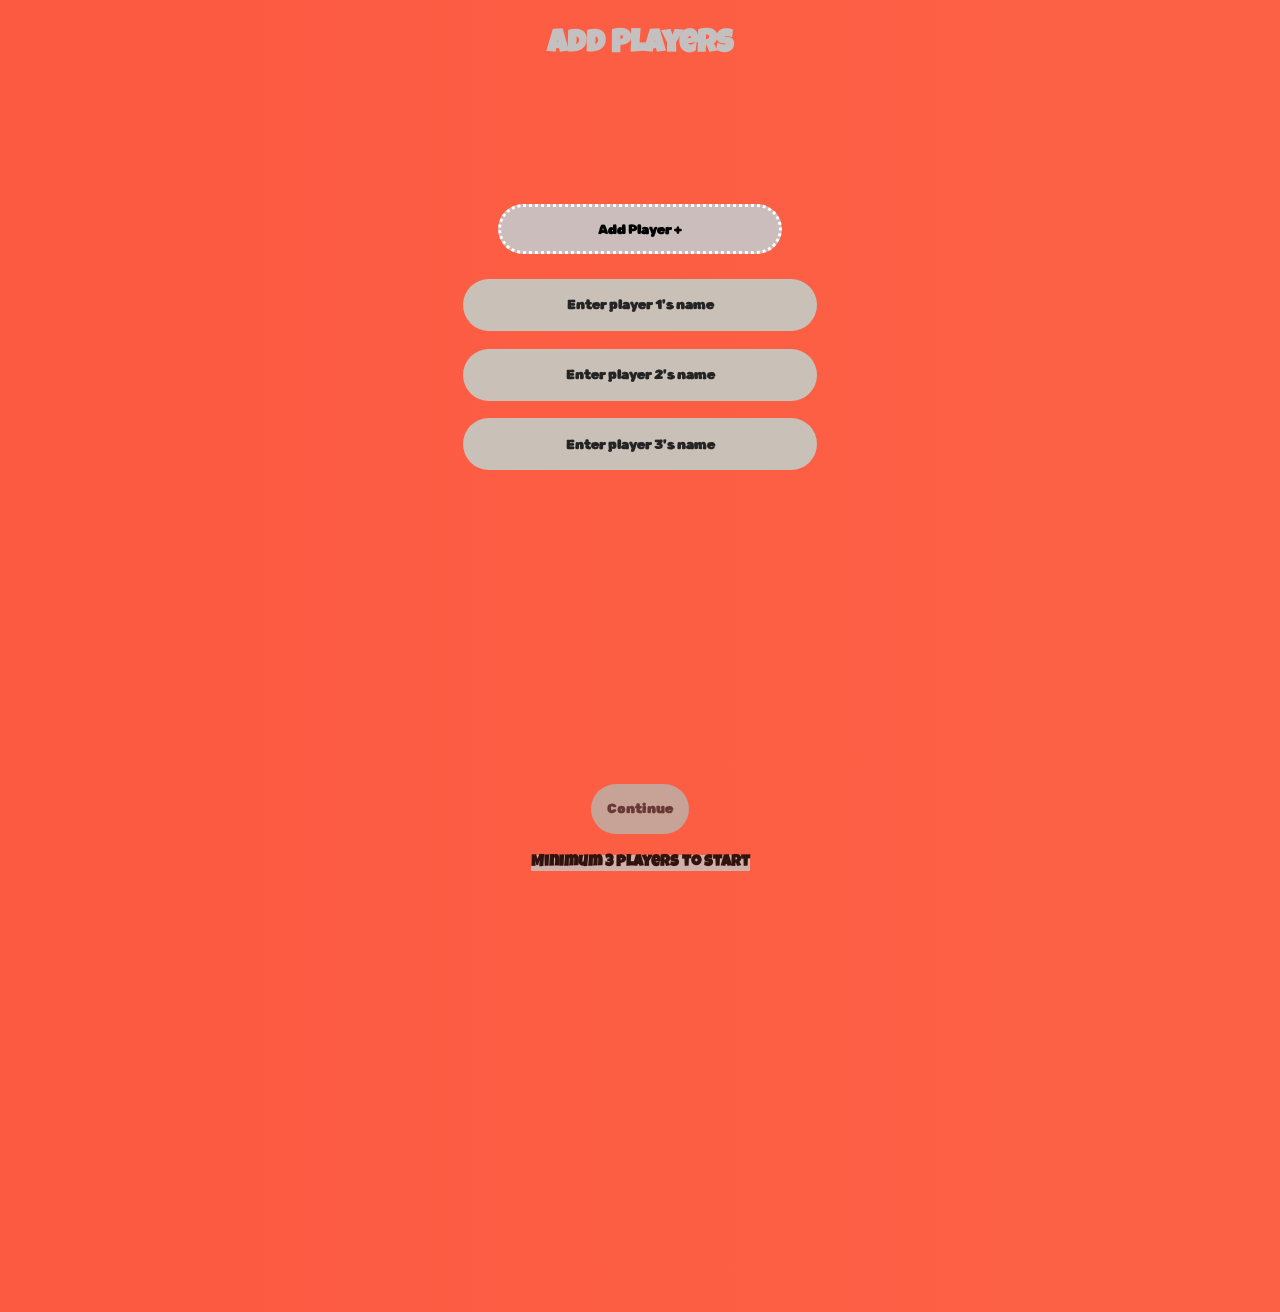
==== index.html @ a8de5172 "now the very basic version of the gmae works i js need to make it look better with like 1 hour of st" ====
<!DOCTYPE html>
<html lang="en">
<head>
     <style>
@import url('https://fonts.googleapis.com/css2?family=Rubik+Spray+Paint&display=swap');
</style>
<style>
@import url('https://fonts.googleapis.com/css2?family=Luckiest+Guy&family=Rubik+Spray+Paint&display=swap');
</style>
    <link rel="stylesheet" href="./style.css">
    <meta charset="UTF-8">
    <meta name="viewport" content="width=device-width, initial-scale=1.0">
    <title>Imposter</title>
    <script src="script.js" defer></script>
</head>
<body>
    <div id="game">
        <h1 id="firstPlayer"></h1>
        <button id="nextplayer">Next Player</button>
        <button id="view">MY Word</button>
    </div>


    <div id="gameparameters">
        <div id="parameternav">
        <img id="parametersbackbtn" style="height: 40px;" src="./back-button (1).png" alt="">
        <h2>Game settings</h2>    
        </div>
        <div id="parameterinputs">
            <div class="parameterdivs"><h3>Imposters</h3> <div class="parametersdiv2"><button value="1">-</button> <h1 id="impnum1">1</h1> <button value="2" >+</button></div></div>
            <div class="parameterdivs"><h3>Duration</h3><div class="parametersdiv2"><button value="3">-</button> <h1 id="impnum2">1</h1> <h3>min</h3> <button value="4">+</button></div> </div>
            <div class="parameterdivs"><h3>Hints for imposters</h3>  <input  type="checkbox" class=".checkbox" name="" id="hints"></div>
            <div class="parameterdivs"><h3>Plot twist</h3> <input type="checkbox" class=".checkbox" name="" id="plottwist"></div>
        </div>
        <button id="startbtn">Start</button>
    </div>
    <div id="gamesettings">


        <div id="settingsnav">

        <img id="backbtn" src="./back-button (1).png" alt="">
        <h1>categories</h1>

        </div>



        <div id="categoriescontainer">

        <div  class="categories"  >
            <div class="categoriedivs1" >
                <h1 >Random</h1>
                 <h3>Could be any word from topics below and even more , random</h3>
            </div>

            <div class="categoriedivs" >
                <img  src="./dice.png" alt="">
            
            </div>

        </div>
        <div class="categories" >
            <div class="categoriedivs1" >
                <h1>Sports</h1>
                <h3>Types of sports , sport  tools , gear , competitions  and more ... </h3>
            </div>
            <div class="categoriedivs" >

                <img  src="./physical.png" alt="">

            </div>

        </div>
        <div class="categories" >
            <div class="categoriedivs1" >
                <h1>Countries</h1>
                <h3>Everybody's favorite , countries , known capitals and more ... </h3>
            </div>
            <div class="categoriedivs" >
                <img  src="./country.png" alt="">
            </div>

        </div>
        <div class="categories" >
            <div class="categoriedivs1" >
                <h1>Food</h1>
                <h3>Tasty topic , about food , ingridients and kitchen stuff generally</h3>
            </div>
            <div class="categoriedivs" >
                <img  src="./burger.png" alt="">
            </div>


        </div>

        </div>



    </div>
    
 <div id="landingpage">
    <div id="navbar">
        <h1>Add Players</h1>

    </div>

    <div id="inputs">
    <button  id="addplayerbtn">Add Player +</button>
    <input id="player1" class="inputs" placeholder="Enter player 1's name" type="text">
    <input id="player2" class="inputs" placeholder="Enter player 2's name" type="text">
    <input id="player3" class="inputs" placeholder="Enter player 3's name" type="text">
    </div>

    <div id="bottomnav">
        <button id="continuebtn">Continue</button>
        <h4>Minimum 3 players to start</h1>
    </div>

 </div>

</body>
</html>
---- style.css ----
.rubik-spray-paint-regular {
  font-family: "Rubik Spray Paint", system-ui;
  font-weight: 400;
  font-style: normal;
}
.luckiest-guy-regular {
  font-family: "Luckiest Guy", cursive;
  font-weight: 400;
  font-style: normal;
}

body{
    min-height: 100svh;
    width: 100%;
    box-sizing: border-box;
    margin:0 ;
    padding: 20px;
    display: flex;
    flex-direction: column;
    background: #fc5b42;
    background: linear-gradient(90deg, rgba(252, 91, 66, 1) 15%, rgba(252, 96, 69, 1) 79%);
}
#landingpage{
    min-height: 100svh;
    width: 100%;
    display: flex;
    flex-direction: column;
    align-items: center;
    justify-content: space-around;
    margin-bottom: 30%;
    
}
#navbar{
  font-family: "Luckiest Guy", cursive;
    color: rgb(197, 192, 192);
    display: flex;
    align-items: center;
    justify-content: space-around;
    position: relative;
    top: -40px;
    
}
#inputs{
    font-family: "Rubik Spray Paint", sans-serif;

    display: flex;
    flex-direction: column;
    align-items: center;
    height: 90%;
    gap: 7px;
    margin-top: 15px;
}
.inputs{
    font-family: "Rubik Spray Paint", sans-serif;

    height: 50px;
    width: 350px;
    border-radius: 30px;
    text-align: center;
    border: none;
    background-color: #c9c0b7;
    margin-bottom: 3%;
 }

.inputs::placeholder{
color: rgb(37, 36, 36);

}
#addplayerbtn{
    font-family: "Rubik Spray Paint", sans-serif;

    height: 50px;
    width: 80%;
    border-radius: 30px;
    background-color: rgb(204, 189, 189);
    border: dotted 1mm white;
    margin-top: 3%;
    margin-bottom: 5%;
}
#bottomnav{
    display: flex;
    flex-direction: column;
    align-items: center;
    justify-content:space-around;
    font-family: "Luckiest Guy", cursive;
    white-space: nowrap;
    opacity: 0.8;
    margin-top: 20%;

    
}
#bottomnav button{
height: 50px;
width: 45%;
border-radius: 30px;
border: gray 1mm ;
background-color: rgb(185, 180, 172);
color: rgb(68, 49, 49);
font-family: "Rubik Spray Paint", sans-serif;

}
#bottomnav h4{
    background-color: #c7c5c4;
}
#settings{
position: absolute;
top: 10%;
right: 3%;
height: 400px;
width: 100%;
background-color: rgb(143, 127, 127);
opacity: 0.97;
display: none;
}
.newdivs{
    font-family: "Rubik Spray Paint", sans-serif;
    height: 50px;
    width: 89%;
    border-radius: 30px;
    text-align: center;
    border: none;
    background-color: #c9c0b7;
    margin-bottom: 3%;
    display: flex;
    align-items: center;
    justify-content: center;
}
.newdivs button{
    background-color: #c9c0b7;
    height: 50%;
    border: none;
}
.newdivs input{
    height: 80%;
    background-color: #c9c0b7;
    margin-left: 10%;
    border: none;
    font-family: "Rubik Spray Paint", sans-serif;
    text-align: center;


}
.newdivs input::placeholder{
    color: rgb(37, 36, 36);
    font-family: "Rubik Spray Paint", sans-serif;


}
#gamesettings{
    display:none;
    min-height: 100svh;
    padding: 5%;
    background-color: white;
    align-items: center;
    justify-content: space-evenly;
    flex-direction: column;
    gap: 5px;
    margin-bottom: 30%;
}
#categoriescontainer{
    min-height: 100svh;
    width: 100%;
    display: flex;
    flex-direction: column;
    align-items: center;
    justify-content: space-evenly;
}
.categories{
    height: 150px;
    width: 90%;
    background-color: #ff7641;
    border-radius: 30px;
    border: white dotted;
    display: flex;
    justify-content: space-around;
    padding: 15px;

    
}
#settingsnav{
    display: flex;
    height: 50px;
    width: 80%;
    margin-right: 20%;
    justify-content: space-evenly;
    align-items: center;
    font-family: "Luckiest Guy", cursive;

}
#settingsnav img{
    height: 40px;
}
.categoriedivs{
    display: flex;
    align-items: center;
    justify-content: space-evenly;
    font-family: "Luckiest Guy", cursive;


}
.categoriedivs img{
    height: 75px;
    display: flex;
}
.categoriedivs1{

    font-family: "Luckiest Guy", cursive;



}

.categoriedivs1 h1{
    position: relative;
    top: -20px;
    left: 20px;
}
.categoriedivs1 h3{
    position: relative;
    top: -30px;
    left: 7px;
}
.categories.selected{
    border: solid rgb(233, 0, 0) 5px;
}

#gameparameters{
    display: none;
    background-color: aliceblue;
    height: 100svh;
    padding: 5px;
    align-items: center;
    justify-content: space-around;
    flex-direction: column;
    margin-bottom: 30%;

    
}


#parameterinputs{
    display: flex;
    flex-direction: column;
    align-items: center;
    justify-content: center;
}


.parameterdivs{
    background-color: #f8a17f;
    height: 50px;
    width: 300px;
    display: flex;
    justify-content:space-between;
    align-items: center;
    padding: 4%;
    margin: 5%;
    border-radius: 30px;
    font-family: "Luckiest Guy", cursive;


}
#parameternav{
    display: flex;
    align-items: center;
    width: 100%;
    justify-content: space-around;
    font-family: "Luckiest Guy", cursive;

}
.parametersdiv2{
    display: flex;
    align-items: center;
    justify-content: center;
    padding: 5%;

}
.parametersdiv2 button{
    background-color: #c9c0b7;
    border: none;
    border-radius: 30px;
    margin: 10%;
}

#startbtn{

    margin-top: 20%;
    text-align: center;
    height: 50px;
    width: 75%;
    border-radius: 25px;

    border: gray 1mm ;
    background-color: rgb(155, 148, 147);
    color: rgb(68, 49, 49);
    font-family: "Rubik Spray Paint", sans-serif;

    white-space: nowrap;
}
#game{
    display: none;
    height: 100vh;
    width: 100%;
    flex-direction: column;
    align-items: center;
    justify-content:center ;
    gap: 50px;
    
}
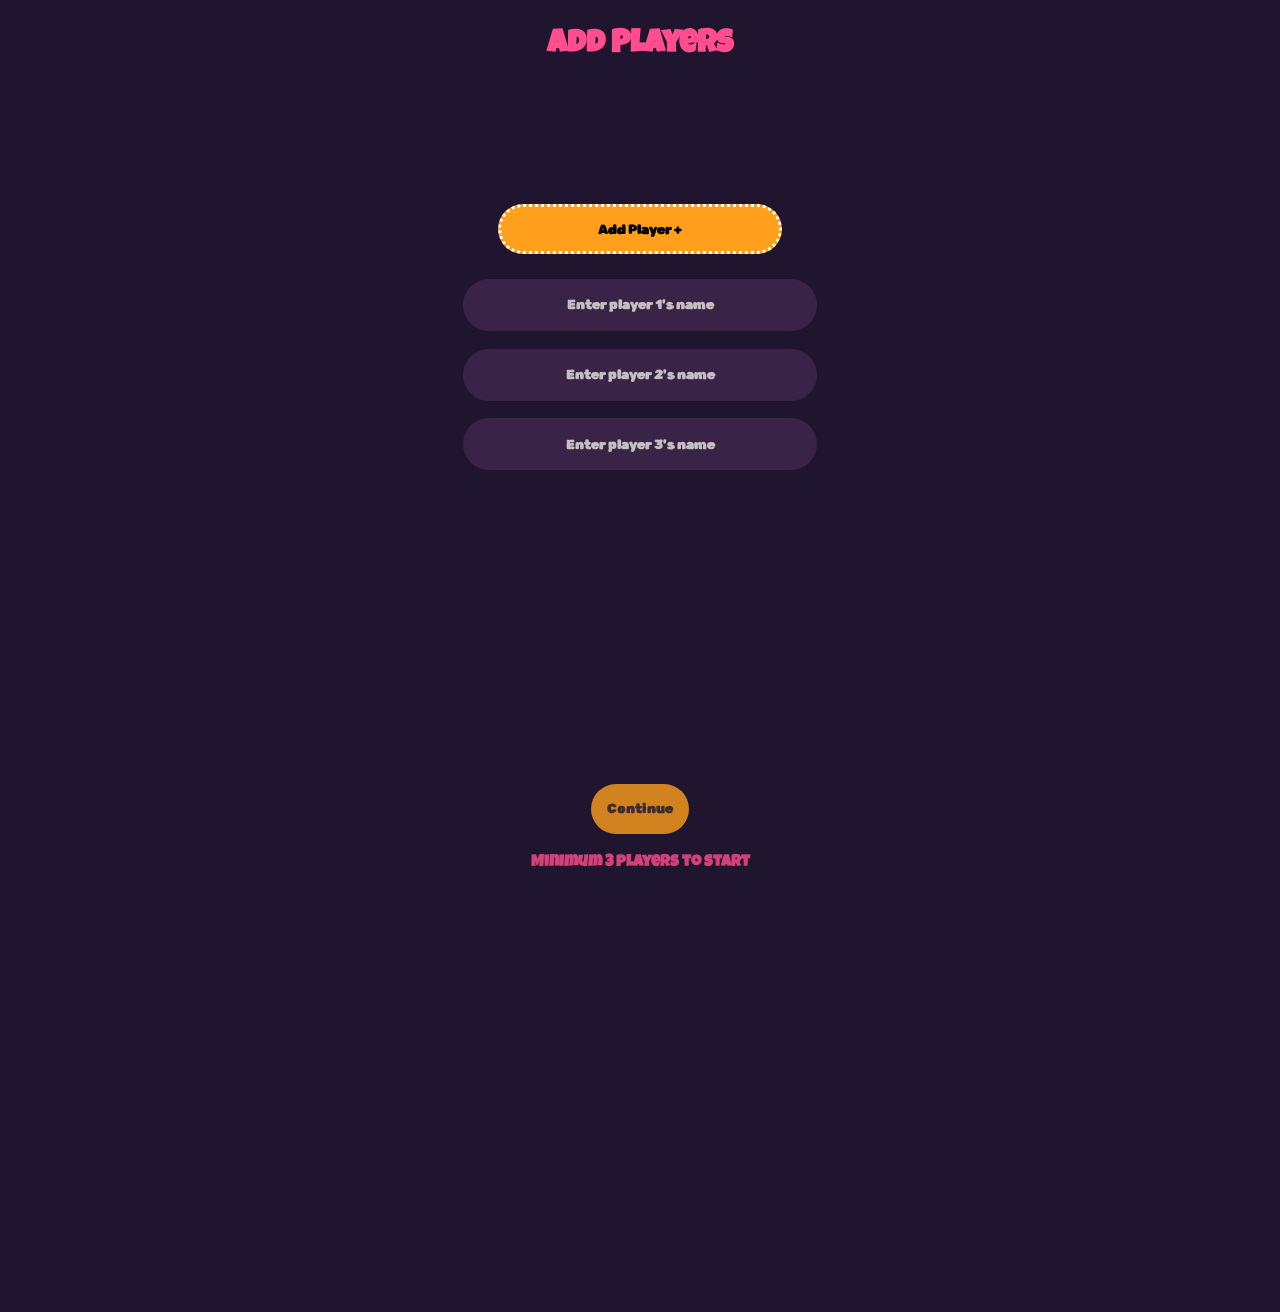
==== commit 78274e35: "fixed a major bug" ====
--- a/index.html
+++ b/index.html
@@ -14,10 +14,37 @@
     <script src="script.js" defer></script>
 </head>
 <body>
+    <div id="popupcontainer">
+ <div id="popup">
+        <button id="popupclose">X</button>
+        <h1 id="popuph1">asdasd</h1>
+        <h3 id="imphint"></h3>
+
+    </div>
+
+    </div>
+    </div>
+
+
     <div id="game">
+        <h1 id="gameresault">asd</h1>
+        <div id="gamebackdiv"><img id="gameback" src="./back-button (1).png" alt=""></div>
+
+        <div id="votetxt">
+            <h1 style="color: #FFF5E8;">Who's the Imposter(s)</h1>
+            <h3>Submit your vote when you're ready</h3>
+            <button id="submit">Submit</button>
+        </div>
+                <div id="voteoptions"></div>
+
         <h1 id="firstPlayer"></h1>
         <button id="nextplayer">Next Player</button>
         <button id="view">MY Word</button>
+        <div id="timer">
+            <h1 id="timeleft" >time left</h1>
+            
+            <button id="votebtn">Vote</button>
+        </div>
     </div>
 
 
@@ -47,6 +74,7 @@
 
 
         <div id="categoriescontainer">
+            
 
         <div  class="categories"  >
             <div class="categoriedivs1" >
@@ -60,6 +88,86 @@
             </div>
 
         </div>
+        <div  class="categories"  >
+            <div class="categoriedivs1" >
+                <h1 >Animals</h1>
+                 <h3> amazing world of animals, from powerful predators to tiny creatures.</h3>
+            </div>
+
+            <div class="categoriedivs" >
+                <img  src="./paw.png" alt="">
+            
+            </div>
+
+        </div>
+
+
+            <div  class="categories"  >
+            <div class="categoriedivs1" >
+                <h1 >Technology</h1>
+                 <h3> Guess gadgets, machines, and inventions</h3>
+            </div>
+
+            <div class="categoriedivs" >
+                <img  src="./robotic-hand.png" alt="">
+            
+            </div>
+
+        </div>
+        <div  class="categories"  >
+            <div class="categoriedivs1" >
+                <h1 >School</h1>
+                 <h3> Test your knowledge of school life.</h3>
+            </div>
+
+            <div class="categoriedivs" >
+                <img  src="./school.png" alt="">
+            
+            </div>
+
+        </div>
+        <div  class="categories"  >
+            <div class="categoriedivs1" >
+                <h1 >Video Games</h1>
+                 <h3>Guess popular games and characters.</h3>
+            </div>
+
+            <div class="categoriedivs" >
+                <img  src="./game-console.png" alt="">
+            
+            </div>
+
+        </div>
+
+        <div  class="categories"  >
+            <div class="categoriedivs1" >
+                <h1 >Everyday Objects</h1>
+                 <h3>Identify things used every day.</h3>
+            </div>
+
+            <div class="categoriedivs" >
+                <img  src="./shopping-cart.png" alt="">
+            
+            </div>
+
+        </div>
+
+
+        <div  class="categories"  >
+            <div class="categoriedivs1" >
+                <h1 >Clothing and Fashion</h1>
+                 <h3>Guess clothes, accessories, and styles.</h3>
+            </div>
+
+            <div class="categoriedivs" >
+                <img  src="./brand.png" alt="">
+            
+            </div>
+
+        </div>
+
+        
+
         <div class="categories" >
             <div class="categoriedivs1" >
                 <h1>Sports</h1>
@@ -82,6 +190,7 @@
             </div>
 
         </div>
+        
         <div class="categories" >
             <div class="categoriedivs1" >
                 <h1>Food</h1>
@@ -90,7 +199,9 @@
             <div class="categoriedivs" >
                 <img  src="./burger.png" alt="">
             </div>
-
+            
+    
+            </div>
 
         </div>
 
--- a/style.css
+++ b/style.css
@@ -17,8 +17,7 @@
     padding: 20px;
     display: flex;
     flex-direction: column;
-    background: #fc5b42;
-    background: linear-gradient(90deg, rgba(252, 91, 66, 1) 15%, rgba(252, 96, 69, 1) 79%);
+    background: #20152E;
 }
 #landingpage{
     min-height: 100svh;
@@ -31,8 +30,8 @@
     
 }
 #navbar{
-  font-family: "Luckiest Guy", cursive;
-    color: rgb(197, 192, 192);
+    font-family: "Luckiest Guy", cursive;
+    color: #FF4D8D;
     display: flex;
     align-items: center;
     justify-content: space-around;
@@ -42,7 +41,7 @@
 }
 #inputs{
     font-family: "Rubik Spray Paint", sans-serif;
-
+    
     display: flex;
     flex-direction: column;
     align-items: center;
@@ -58,12 +57,13 @@
     border-radius: 30px;
     text-align: center;
     border: none;
-    background-color: #c9c0b7;
+    background-color: #392448;
     margin-bottom: 3%;
+    color:rgb(197, 192, 192);
  }
 
 .inputs::placeholder{
-color: rgb(37, 36, 36);
+color: rgb(197, 192, 192);
 
 }
 #addplayerbtn{
@@ -72,7 +72,7 @@
     height: 50px;
     width: 80%;
     border-radius: 30px;
-    background-color: rgb(204, 189, 189);
+    background-color:#FF9F1C;
     border: dotted 1mm white;
     margin-top: 3%;
     margin-bottom: 5%;
@@ -94,13 +94,13 @@
 width: 45%;
 border-radius: 30px;
 border: gray 1mm ;
-background-color: rgb(185, 180, 172);
+background-color: #FF9F1C;
 color: rgb(68, 49, 49);
 font-family: "Rubik Spray Paint", sans-serif;
 
 }
 #bottomnav h4{
-    background-color: #c7c5c4;
+color: #FF4D8D;
 }
 #settings{
 position: absolute;
@@ -164,16 +164,18 @@
     flex-direction: column;
     align-items: center;
     justify-content: space-evenly;
+    gap: 010px;
 }
 .categories{
     height: 150px;
     width: 90%;
-    background-color: #ff7641;
+    background-color: #FF9F1C;
     border-radius: 30px;
     border: white dotted;
     display: flex;
     justify-content: space-around;
     padding: 15px;
+    
 
     
 }
@@ -247,7 +249,7 @@
 
 
 .parameterdivs{
-    background-color: #f8a17f;
+    background-color: #FF9F1C;
     height: 50px;
     width: 300px;
     display: flex;
@@ -291,7 +293,7 @@
     border-radius: 25px;
 
     border: gray 1mm ;
-    background-color: rgb(155, 148, 147);
+    background-color: #FF9F1C;
     color: rgb(68, 49, 49);
     font-family: "Rubik Spray Paint", sans-serif;
 
@@ -299,11 +301,153 @@
 }
 #game{
     display: none;
-    height: 100vh;
+    min-height: 100vh;
     width: 100%;
     flex-direction: column;
     align-items: center;
     justify-content:center ;
     gap: 50px;
-    
+    font-family: "Luckiest Guy", cursive;
+}
+#game button{
+    font-family: "Luckiest Guy", cursive;
+    height: 30px;
+    width: 100px;
+    padding: 0;
+    display: flex;
+    align-items: center;
+    justify-content: center;
+   
+}
+#popup{
+    display: none;
+    flex-direction: column;
+    align-items: center;
+    justify-content: center;
+    background-color: aliceblue;
+    height: 300px;
+    width: 80%;
+    font-family: "Luckiest Guy", cursive;
+
+    
+}
+#popup button{
+    position: relative;
+    left:40%;
+    top: -15%;
+    height: 50px;
+    width: 50px;
+    border-radius: 30px;
+    border: none;
+    color: red;
+    background-color: aliceblue;
+
+}
+#game img{
+    height: 45px;
+    position: relative;
+    bottom:150px;
+}
+#popupcontainer{
+    display: none;
+    height: 100vh;
+    width: 100%;
+    align-items: center;
+    justify-content: center;
+}
+#timer{
+    display: none;
+    align-items: center;
+    justify-content: center;
+    font-family: "Luckiest Guy", cursive;
+    height: 300px;
+    width: 300px;
+    border-radius: 50%;
+    background-color: #c7c5c4;
+}
+.voteplayers{
+    font-family: "Rubik Spray Paint", sans-serif;
+    height: 50px;
+    width: 89%;
+    border-radius: 30px;
+    text-align: center;
+    border: none;
+    background-color: #c9c0b7;
+    margin-bottom: 3%;
+    display: flex;
+    align-items: center;
+    justify-content: center;
+}
+#votetxt{
+    display: none;
+    align-items: center;
+    justify-content: center;
+    font-family: "Luckiest Guy", cursive;
+    position: relative;
+    bottom: 20%;
+    flex-direction: column;
+    text-align: center;
+    
+
+}
+#voteoptions{
+    flex-direction: column;
+    align-items: center;
+    justify-content: center;
+    gap: 22px;
+}
+#voteoptions button{
+    height: 50px;
+    width: 200px;
+}
+#gamebackdiv{
+    height: 60px;
+    width: 100%;
+    display: flex;
+    align-items: center;
+    justify-content:left;
+    position: relative;
+    
+
+}
+#submit{
+    display: none;
+    background-color: #c9c0b7;
+    border: black solid;
+}
+#gameresault{
+    display: none;
+    font-family: "Luckiest Guy", cursive;
+ 
+}
+#nextplayer{
+    background-color:#FF9F1C ;
+    border: none;
+}
+#view{
+        background-color:#FF9F1C ;
+    border: none;
+}
+#firstPlayer{
+    color:#FFF5E8;
+}
+#votebtn{
+         background-color:#FF9F1C ;
+         border: none;
+   
+}
+
+#game h3{
+color:  #FFF5E8;
+}
+.voteplayers{
+          background-color:#FF9F1C ;
+   
+}
+#submit{
+             background-color:#FF9F1C ;
+
+}
+#timeleft{
+    color: black;
 }
